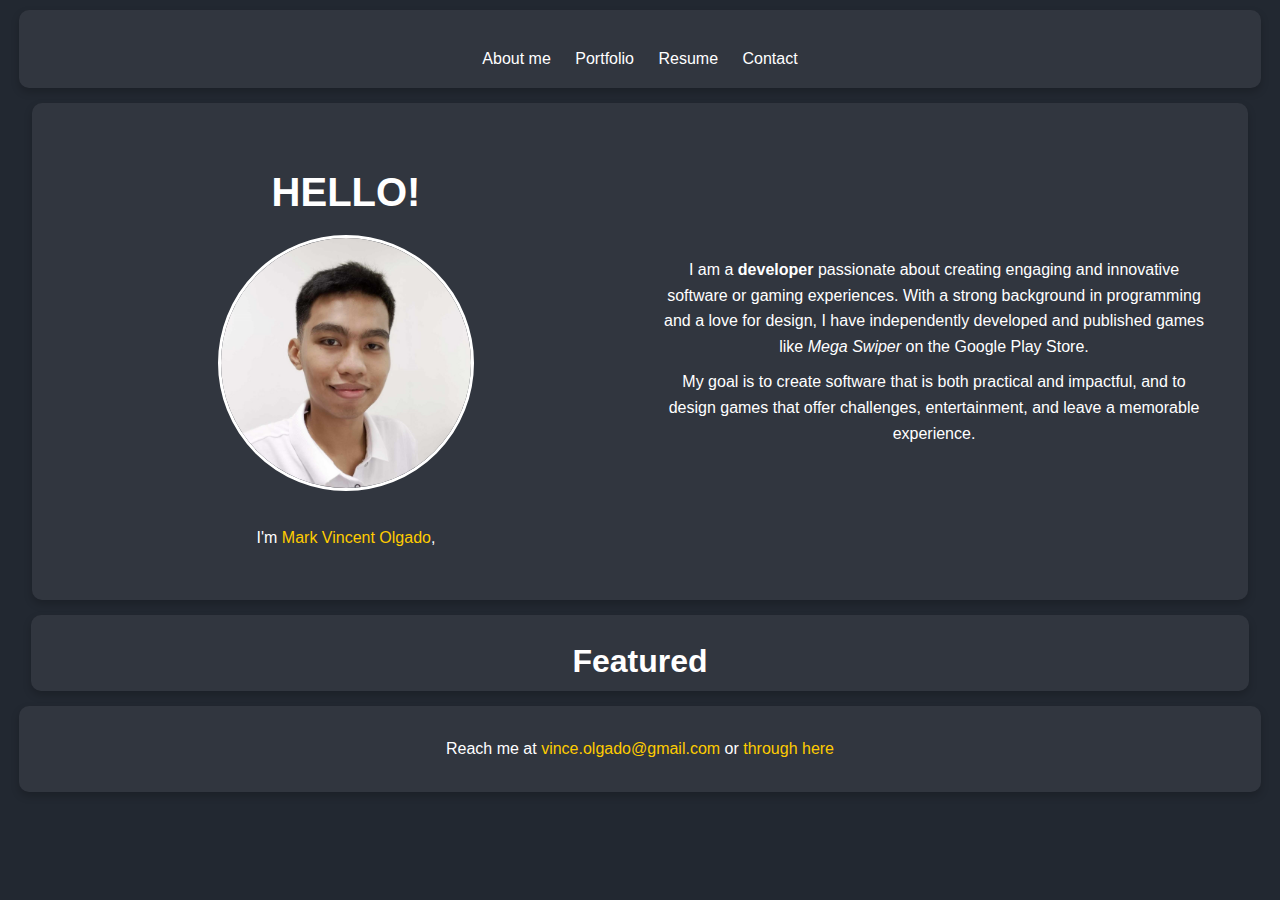
==== index.html @ 19123ec5 "0.2" ====
<!DOCTYPE html>
<html lang="en" class="index-page">
<head>
    <meta charset="UTF-8">
    <meta name="viewport" content="width=device-width, initial-scale=1.0">
    <title>Mark Vincent Olgado</title>
    <link rel="stylesheet" href="styles.css">
</head>
<body>
    <div>
        <div class="header-container">
            <header>
                <div class="nav">
                    <a href="index.html">About me</a>
                    <a href="portfolio.html">Portfolio</a>
                    <a href="resume.html">Resume</a>
                    <a href="contact.html">Contact</a>
                </div>
            </header>
        </div>


        <div class="container-index">
            <div class="left-section">
                <h1>HELLO!</h1>
                <img src="images/profile_1.jpg" alt="Mark Vincent Olgado" class="profile-pic">
                <p>I'm <span class="highlight">Mark Vincent Olgado</span>,</p>
            </div>
            
            <div class="right-section">
                <p>
                    I am a <b>developer</b> passionate about creating engaging and innovative software or gaming experiences.
                    With a strong background in programming and a love for design, I have independently developed and
                    published games like <em>Mega Swiper</em> on the Google Play Store.
                    
                </p>
                <p>
                    My goal is to create software that is both practical and impactful, 
                    and to design games that offer challenges, entertainment, and leave a memorable experience.
                </p>
            </div>
        </div>

        <div class="featured">
            <h2>Featured</h2>

        </div>
        <div class="footer-container">
            <header>
                <p> Reach me at <span class="highlight"><a href="mailto:vince.olgado@gmail.com">vince.olgado@gmail.com</a></span> 
                    or <span class="highlight"><a href="contact.html">through here</a></span> </p>
            </header>
        </div>
    </div>
</body>
</html>
---- styles.css ----
/* Common Styles */
body {
    font-family: Arial, sans-serif;
    margin: 0;
    padding: 0;
    background-color: #222831;
    color: #ffffff;
    display: flex;
    flex-direction: column;
    width: 100%;
    height: 100vh;
}

.header-container, .container, .container-index, .container-projects, .footer-container{
    text-align: center;
    max-width: 100%;
    padding: 20px;
    background-color: #31363F;
    border-radius: 10px;
    box-shadow: 0 4px 8px rgba(0, 0, 0, 0.2);
    margin: 0 auto;
    box-sizing: border-box;
}

h1, h2 {
    font-size: 2.5em;
    margin-bottom: 20px;
}

h2 {
    font-size: 2em;
    margin-bottom: 10px;
}

p {
    font-size: 1em;
    line-height: 1.6;
    margin: 10px 0;
}

.highlight {
    color: #ffcc00;
}

a {
    color: #ffcc00;
    text-decoration: none;
}

a:hover {
    text-decoration: underline;
}

.nav {
    margin-top: 20px;
}

.nav a {
    margin: 0 10px;
    color: #ffffff;
    text-decoration: none;
}

.nav a:hover {
    color: #ffcc00;
}

/* Layouts */

.header-container {
    max-width: 97%;
    margin-top: 10px;
    margin-bottom: 15px;
}

.container {
    max-width: 95%;
    justify-content: space-evenly;
    align-items: center;
    margin-bottom: 15px;
}

.container-index {
    max-width: 95%;
    justify-content: space-evenly;
    align-items: center;
    margin-bottom: 15px;
    display: flex;
}

.container-projects {
    max-width: 95%;
    justify-content: space-evenly;
    align-items: center;
    margin-bottom: 15px;
    display: flex;
}

.featured {
    text-align: center;
    max-width: 100%;
    padding: 1px;
    background-color: #31363F;
    border-radius: 10px;
    box-shadow: 0 4px 8px rgba(0, 0, 0, 0.2);
    margin: 0 auto;
    max-width: 95%;
    margin-bottom: 15px;
}

.footer-container {
    max-width: 97%;
    margin-top: 15px;
}

.left-section, .right-section {
    flex: 1;
    padding: 20px;
    max-width: 50%;
    text-align: center;
}

.gp-button {
    all: unset;
    cursor: pointer;
    padding: 0;
    border: none;
    background: none;
    display: inline;
}

.gp-button img {
    display: block;
}


/* Profile Pic */
.profile-pic {
    width: 250px;
    border-radius: 50%;
    margin-bottom: 20px;
    object-fit: cover;
    border: 3px solid #ffffff;
    display: inline-block;
}
.project-image {
    width: 500px;
    border-radius: 10px;
    object-fit: cover;
    border: 3px solid #ffffff;
    display: inline-block;
}

/* Contact List */
.contact-list {
    list-style: none;
    padding: 0;
}

.contact-list li {
    display: flex;
    align-items: center;
    justify-content: center;
    margin: 10px 0;
}

.contact-list li img {
    width: 24px;
    height: 24px;
    margin-right: 10px;
}

.contact-list a {
    color: #ffcc00;
    text-decoration: none;
}

.contact-list a:hover {
    text-decoration: underline;
}
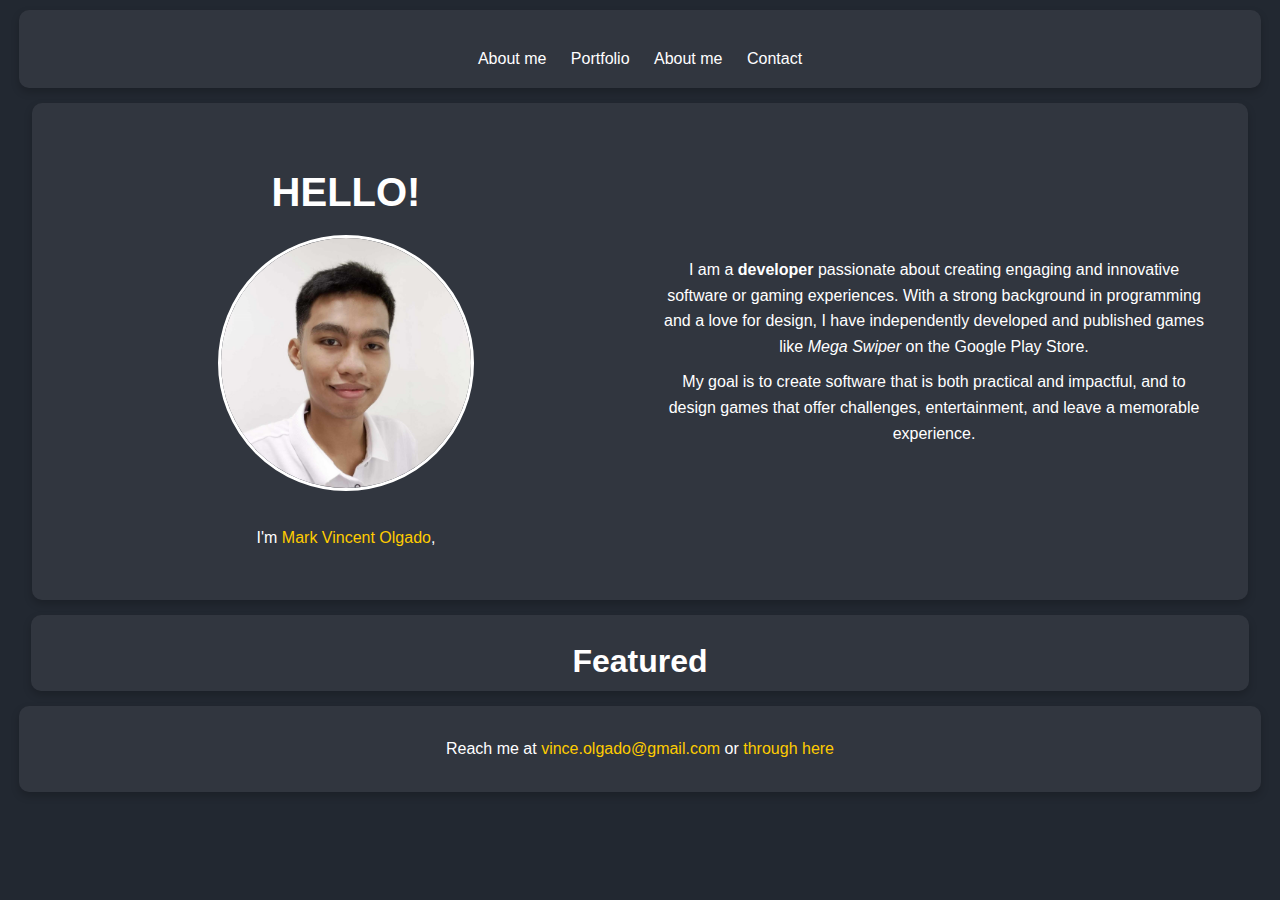
==== commit 9b41503a: "0.35" ====
--- a/index.html
+++ b/index.html
@@ -1,5 +1,5 @@
 <!DOCTYPE html>
-<html lang="en" class="index-page">
+<html lang="en">
 <head>
     <meta charset="UTF-8">
     <meta name="viewport" content="width=device-width, initial-scale=1.0">
@@ -11,10 +11,10 @@
         <div class="header-container">
             <header>
                 <div class="nav">
-                    <a href="index.html">About me</a>
-                    <a href="portfolio.html">Portfolio</a>
-                    <a href="resume.html">Resume</a>
-                    <a href="contact.html">Contact</a>
+                    <a href="./">About me</a>
+                    <a href="portfolio">Portfolio</a>
+                    <a href="about-me">About me</a>
+                    <a href="contact">Contact</a>
                 </div>
             </header>
         </div>
@@ -48,7 +48,7 @@
         <div class="footer-container">
             <header>
                 <p> Reach me at <span class="highlight"><a href="mailto:vince.olgado@gmail.com">vince.olgado@gmail.com</a></span> 
-                    or <span class="highlight"><a href="contact.html">through here</a></span> </p>
+                    or <span class="highlight"><a href="contact">through here</a></span> </p>
             </header>
         </div>
     </div>
--- a/styles.css
+++ b/styles.css
@@ -11,7 +11,7 @@
     height: 100vh;
 }
 
-.header-container, .container, .container-index, .container-projects, .footer-container{
+.double-container, .header-container, .container, .container-index, .container-projects, .footer-container{
     text-align: center;
     max-width: 100%;
     padding: 20px;
@@ -111,14 +111,23 @@
 .footer-container {
     max-width: 97%;
     margin-top: 15px;
+    margin-bottom: 15px;
 }
 
-.left-section, .right-section {
+.left-section, .right-section{
     flex: 1;
     padding: 20px;
     max-width: 50%;
     text-align: center;
 }
+
+.skills-list {
+   display: inline-table;
+   text-align: center;
+   width: 45%;
+   margin: 0 10px;
+}
+
 
 .gp-button {
     all: unset;
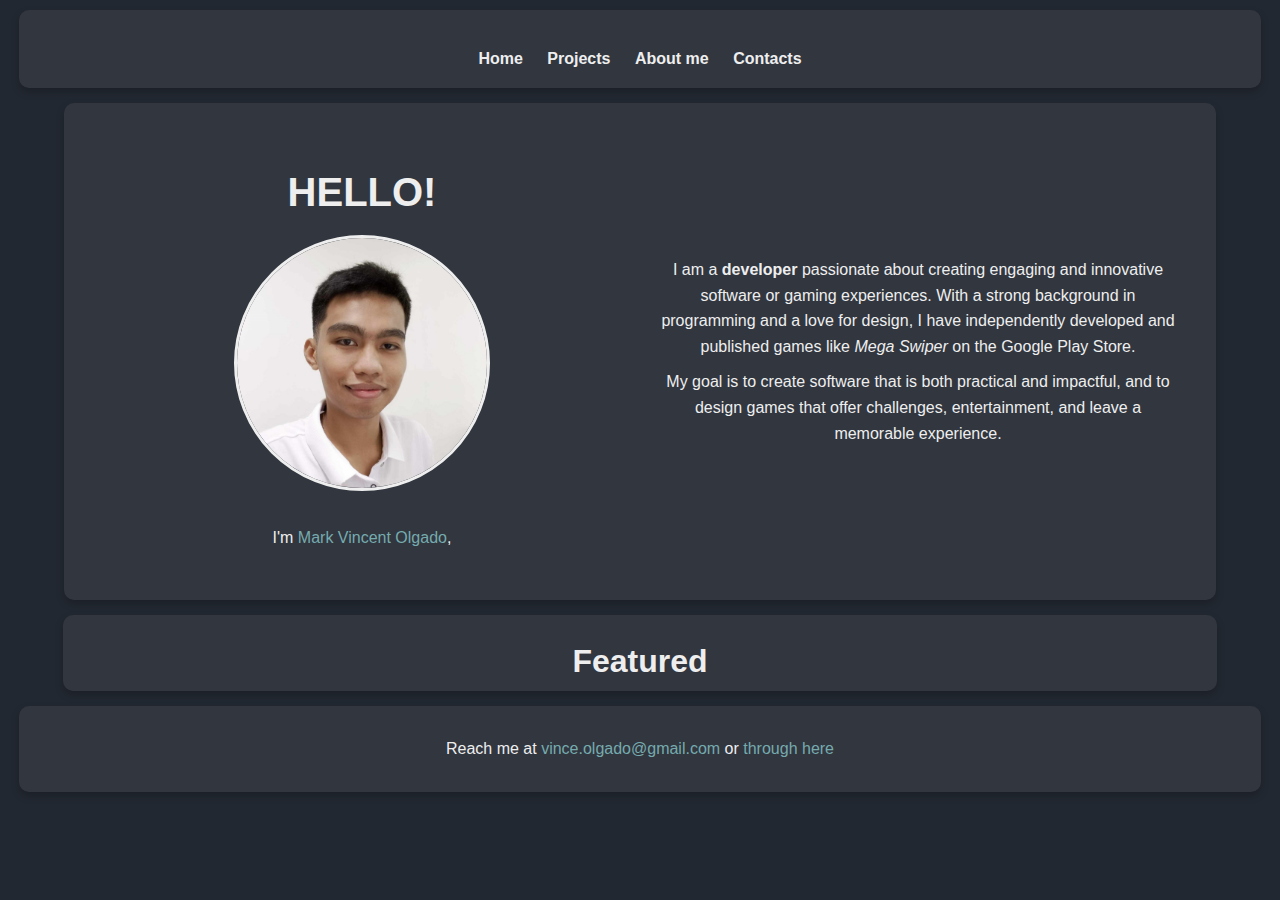
==== commit f4226b4a: "0.5" ====
--- a/index.html
+++ b/index.html
@@ -11,10 +11,10 @@
         <div class="header-container">
             <header>
                 <div class="nav">
-                    <a href="./">About me</a>
-                    <a href="portfolio">Portfolio</a>
-                    <a href="about-me">About me</a>
-                    <a href="contact">Contact</a>
+                    <a href="./"><b>Home</b></a>
+                    <a href="projects"><b>Projects</b></a>
+                    <a href="about-me"><b>About me</b></a>
+                    <a href="contacts"><b>Contacts</b></a>
                 </div>
             </header>
         </div>
--- a/styles.css
+++ b/styles.css
@@ -4,14 +4,14 @@
     margin: 0;
     padding: 0;
     background-color: #222831;
-    color: #ffffff;
+    color: #EEEEEE;
     display: flex;
     flex-direction: column;
     width: 100%;
     height: 100vh;
 }
 
-.double-container, .header-container, .container, .container-index, .container-projects, .footer-container{
+.container-double, .double-container, .header-container, .container, .container-index, .container-projects, .footer-container{
     text-align: center;
     max-width: 100%;
     padding: 20px;
@@ -39,11 +39,11 @@
 }
 
 .highlight {
-    color: #ffcc00;
+    color: #76ABAE;
 }
 
 a {
-    color: #ffcc00;
+    color: #76ABAE;
     text-decoration: none;
 }
 
@@ -57,12 +57,12 @@
 
 .nav a {
     margin: 0 10px;
-    color: #ffffff;
+    color: #EEEEEE;
     text-decoration: none;
 }
 
 .nav a:hover {
-    color: #ffcc00;
+    color: #76ABAE;
 }
 
 /* Layouts */
@@ -74,14 +74,34 @@
 }
 
 .container {
-    max-width: 95%;
-    justify-content: space-evenly;
-    align-items: center;
-    margin-bottom: 15px;
+    max-width: 90%;
+    justify-content: space-evenly;
+    align-items: center;
+    margin-bottom: 15px;
+}
+
+.container-double {
+    max-width: 90%;
+    justify-content: space-evenly;
+    align-items: center;
+    margin-bottom: 15px;
+    display: flex;
+}
+
+.container-small {
+    width: 50%;
+    height: 300px;
+    padding: 10px;
+    background-color: #31363F;
+    border-radius: 10px;
+    box-shadow: 0 4px 8px rgba(118, 171, 174, 0.2);
+    margin-left: 10px;
+    margin-right: 10px;
+    box-sizing: border-box;
 }
 
 .container-index {
-    max-width: 95%;
+    max-width: 90%;
     justify-content: space-evenly;
     align-items: center;
     margin-bottom: 15px;
@@ -89,7 +109,7 @@
 }
 
 .container-projects {
-    max-width: 95%;
+    max-width: 90%;
     justify-content: space-evenly;
     align-items: center;
     margin-bottom: 15px;
@@ -98,13 +118,12 @@
 
 .featured {
     text-align: center;
-    max-width: 100%;
+    max-width: 90%;
     padding: 1px;
     background-color: #31363F;
     border-radius: 10px;
     box-shadow: 0 4px 8px rgba(0, 0, 0, 0.2);
     margin: 0 auto;
-    max-width: 95%;
     margin-bottom: 15px;
 }
 
@@ -124,41 +143,50 @@
 .skills-list {
    display: inline-table;
    text-align: center;
-   width: 45%;
+   width: 35%;
    margin: 0 10px;
 }
-
-
-.gp-button {
-    all: unset;
-    cursor: pointer;
-    padding: 0;
-    border: none;
-    background: none;
-    display: inline;
-}
-
-.gp-button img {
-    display: block;
-}
-
+.skills-list p {
+    line-height: 1.2;
+    margin: 0;
+}
 
 /* Profile Pic */
 .profile-pic {
     width: 250px;
+    height: auto;
+    max-width: 100%;
     border-radius: 50%;
     margin-bottom: 20px;
     object-fit: cover;
-    border: 3px solid #ffffff;
+    border: 3px solid #EEEEEE;
     display: inline-block;
 }
+
 .project-image {
-    width: 500px;
+    width: 100%;
+    max-width: 500px;
+    height: auto;
     border-radius: 10px;
     object-fit: cover;
-    border: 3px solid #ffffff;
+    border: 3px solid #EEEEEE;
     display: inline-block;
 }
+
+.gp-button {
+    background-color: transparent; 
+    border: none; 
+    padding: 0; 
+    cursor: pointer; 
+    display: inline-block; 
+}
+
+.gp-button img {
+    display: block; 
+    width: 100px; 
+    height: auto; 
+}
+
 
 /* Contact List */
 .contact-list {
@@ -180,10 +208,48 @@
 }
 
 .contact-list a {
-    color: #ffcc00;
+    color: #76ABAE;
     text-decoration: none;
 }
 
 .contact-list a:hover {
     text-decoration: underline;
 }
+
+/* Make sure images scale with the display */
+img {
+    max-width: 100%;
+    height: auto;
+    display: block;
+}
+
+/* Media Query for small screen sizes (e.g., phones) */
+@media (max-width: 768px) {
+    .container-projects {
+        flex-direction: column;
+    }
+    .container-index {
+        flex-direction: column;
+    }
+    .container-small {
+        width: 100%;
+        height: 350px;
+        padding: 10px;
+        background-color: #31363F;
+        border-radius: 10px;
+        box-shadow: 0 4px 8px rgba(118, 171, 174, 0.2);
+        margin-top: 10px;
+        margin-bottom: 10px;
+        box-sizing: border-box;
+    }
+
+    .container-double {
+
+        flex-direction: column; /* Stack elements vertically */
+    }
+
+    .left-section, .right-section {
+        max-width: 100%; /* Make both sections full width */
+        flex: none; /* Prevent them from taking equal width */
+    }
+}
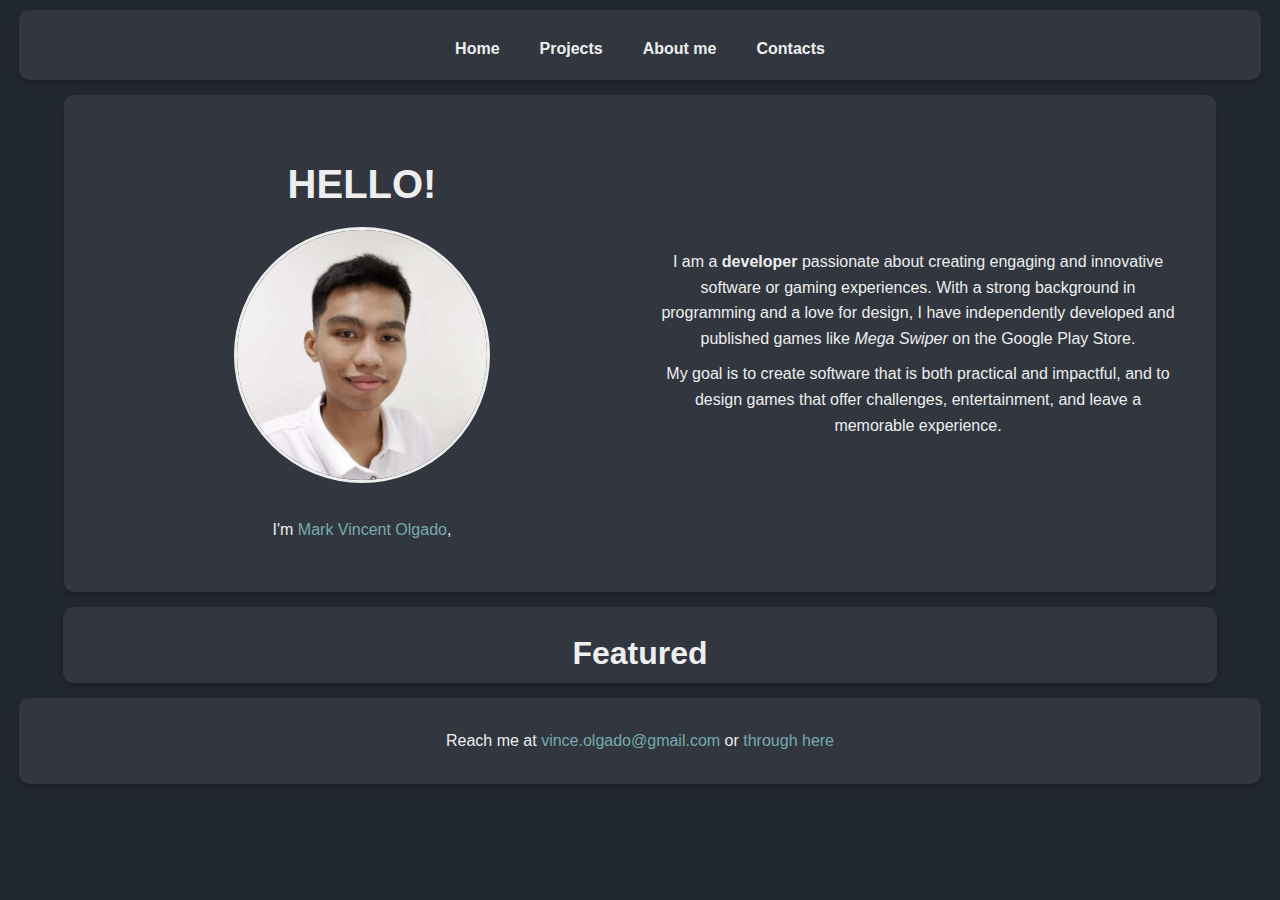
==== commit dfc55078: "0.8" ====
--- a/index.html
+++ b/index.html
@@ -7,10 +7,13 @@
     <link rel="stylesheet" href="styles.css">
 </head>
 <body>
+    <script src="scripts.js"></script>
+
     <div>
         <div class="header-container">
             <header>
-                <div class="nav">
+                <div class="burger-menu" onclick="toggleNav()">☰</div>
+                <div class="nav" id="navbar">
                     <a href="./"><b>Home</b></a>
                     <a href="projects"><b>Projects</b></a>
                     <a href="about-me"><b>About me</b></a>
--- a/styles.css
+++ b/styles.css
@@ -22,6 +22,9 @@
     box-sizing: border-box;
 }
 
+
+
+
 h1, h2 {
     font-size: 2.5em;
     margin-bottom: 20px;
@@ -51,14 +54,26 @@
     text-decoration: underline;
 }
 
+.burger-menu {
+    display: none;
+    font-size: 2em;
+    cursor: pointer;
+    color: #EEEEEE;
+    padding: 10px;
+}
+
 .nav {
-    margin-top: 20px;
+    display: flex;
+    justify-content: center;
+    gap: 20px;
 }
 
 .nav a {
-    margin: 0 10px;
     color: #EEEEEE;
     text-decoration: none;
+    padding: 10px;
+    font-size: 1em;
+    transition: color 0.3s;
 }
 
 .nav a:hover {
@@ -69,6 +84,7 @@
 
 .header-container {
     max-width: 97%;
+    height: 70px;
     margin-top: 10px;
     margin-bottom: 15px;
 }
@@ -225,6 +241,50 @@
 
 /* Media Query for small screen sizes (e.g., phones) */
 @media (max-width: 768px) {
+    .burger-menu {
+        display: block;
+        position: absolute; /* Make it independent of other elements */
+        right: 20px; /* Position it from the right edge */
+        top: 15px; /* Adjust the top spacing */
+        font-size: 1.5em; /* Optional: Adjust size */
+        cursor: pointer;
+    }
+    
+    .header-container {
+        position: relative; /* To contain the absolute positioning of .burger-menu */
+        text-align: left; /* Default alignment */
+        padding: 10px 20px;
+        background-color: #31363F;
+    }
+
+    .nav {
+        display: none; /* Hide navigation menu */
+        flex-direction: column; /* Stack items vertically */
+        position: absolute;
+        top: 100px; /* Adjust based on your header height */
+        width: 90%;
+        background-color: rgba(34, 40, 49, 0.98);
+        text-align: center;
+        z-index: 1000;
+        border-radius: 10px;
+        box-shadow: 0 4px 8px rgba(0, 0, 0, 0.2);
+        padding: 10px 0;
+    }
+    .nav a {
+        padding: 15px 0;
+        font-size: 1.2em;
+        border-bottom: 1px solid #222831;
+    }
+
+    .nav a:last-child {
+        border-bottom: none;
+    }
+
+    .nav.show {
+        display: flex; /* Show menu when toggled */
+    }
+
+
     .container-projects {
         flex-direction: column;
     }
@@ -233,7 +293,7 @@
     }
     .container-small {
         width: 100%;
-        height: 350px;
+        height: 40%;
         padding: 10px;
         background-color: #31363F;
         border-radius: 10px;
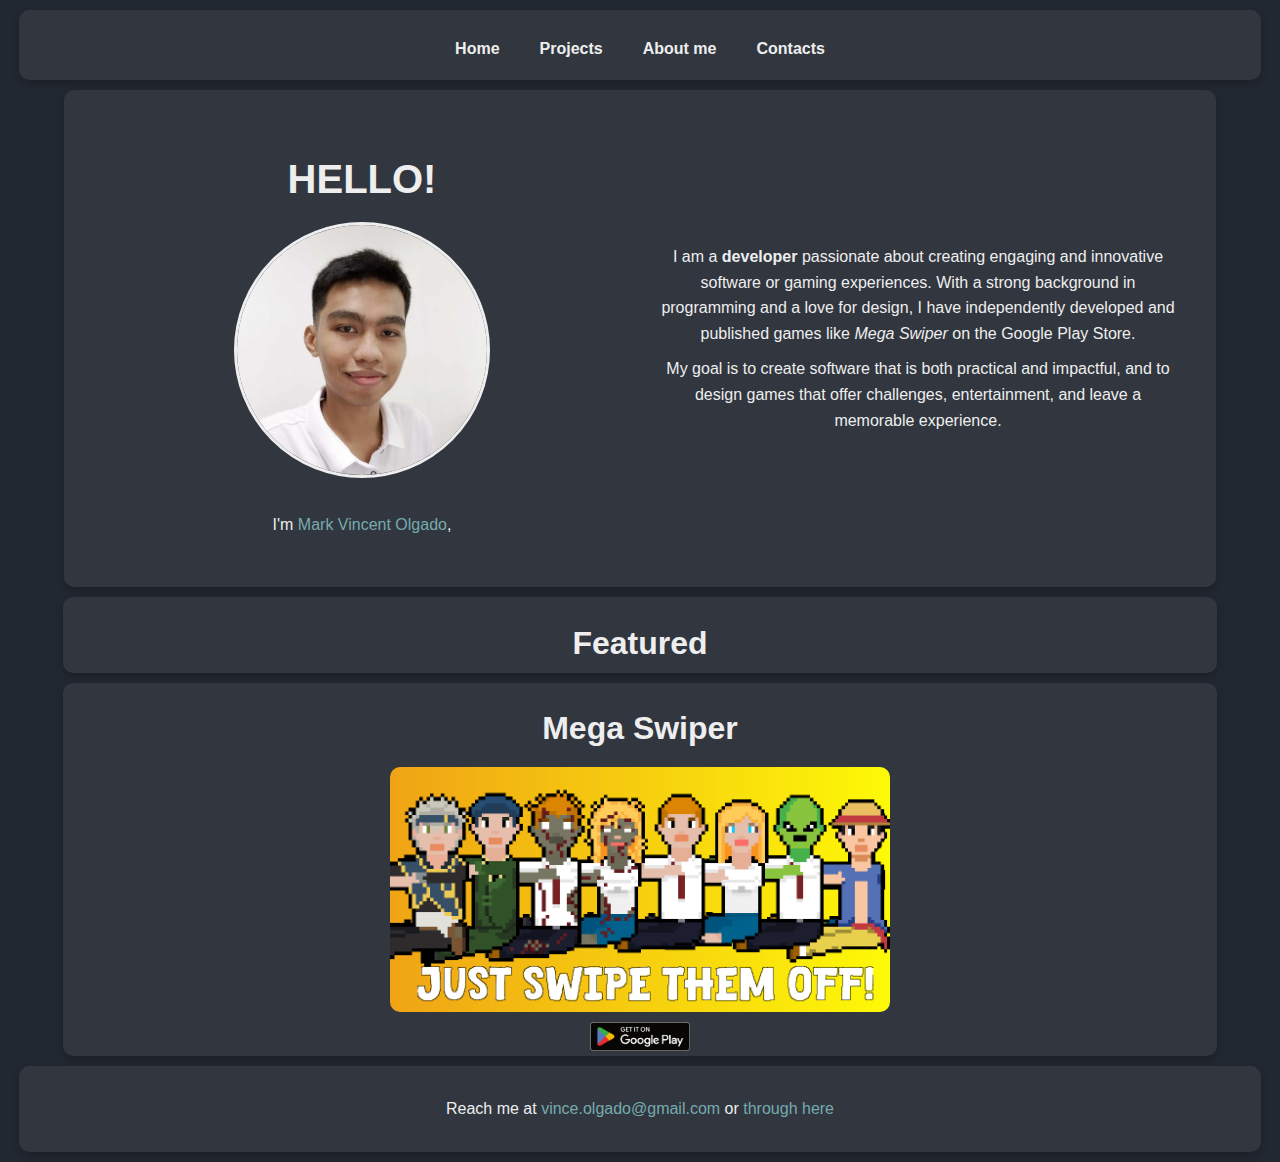
==== commit 3a1e1ab8: "1.0" ====
--- a/index.html
+++ b/index.html
@@ -5,6 +5,7 @@
     <meta name="viewport" content="width=device-width, initial-scale=1.0">
     <title>Mark Vincent Olgado</title>
     <link rel="stylesheet" href="styles.css">
+    <link rel="icon" type="image/x-icon" href="images/favicon1.png">
 </head>
 <body>
     <script src="scripts.js"></script>
@@ -44,9 +45,23 @@
             </div>
         </div>
 
+        <div class="title-page">
+            <h2>Featured</h2>
+        </div>
+
         <div class="featured">
-            <h2>Featured</h2>
-
+            <div class="featured-box">
+                <div>
+                    <h2>Mega Swiper</h2>
+                    <img src="images/projects/feature.png" alt="Mark Vincent Olgado" class="project-image">
+                    <a href="https://play.google.com/store/apps/details?id=com.musttouch.megaswiper&pcampaignid=web_share" target="_blank">
+                    <button class="gp-button">
+                        <img src="images/gp_button.png" alt="Google Play Button" style="width: 100px;">
+                    </button>
+                    </a>
+                </div>
+            </div>
+            
         </div>
         <div class="footer-container">
             <header>
--- a/styles.css
+++ b/styles.css
@@ -86,21 +86,21 @@
     max-width: 97%;
     height: 70px;
     margin-top: 10px;
-    margin-bottom: 15px;
+    margin-bottom: 10px;
 }
 
 .container {
     max-width: 90%;
     justify-content: space-evenly;
     align-items: center;
-    margin-bottom: 15px;
+    margin-bottom: 10px;
 }
 
 .container-double {
     max-width: 90%;
     justify-content: space-evenly;
     align-items: center;
-    margin-bottom: 15px;
+    margin-bottom: 10px;
     display: flex;
 }
 
@@ -120,7 +120,7 @@
     max-width: 90%;
     justify-content: space-evenly;
     align-items: center;
-    margin-bottom: 15px;
+    margin-bottom: 10px;
     display: flex;
 }
 
@@ -128,25 +128,51 @@
     max-width: 90%;
     justify-content: space-evenly;
     align-items: center;
-    margin-bottom: 15px;
-    display: flex;
+    margin-bottom: 10px;
+    display: flex;
+}
+
+.title-page {
+    text-align: center;
+    max-width: 90%;
+    padding: 1px;
+    background-color: #31363F;
+
+    border-radius: 10px;
+    box-shadow: 0 4px 8px rgba(0, 0, 0, 0.2);
+    margin: 0 auto;
+    margin-bottom: 10px;
 }
 
 .featured {
     text-align: center;
-    max-width: 90%;
     padding: 1px;
     background-color: #31363F;
+    max-width: 90%;
     border-radius: 10px;
     box-shadow: 0 4px 8px rgba(0, 0, 0, 0.2);
     margin: 0 auto;
-    margin-bottom: 15px;
+    margin-bottom: 10px;
+
+    display: flex;
+    flex-wrap: wrap;
+    gap: 25px;
+}
+.featured-box {
+    flex: 1 0 200px;
+}
+.featured-box > div {
+    display: flex;
+    flex-direction: column;
+    align-items: center;
+    justify-content: center;
+    gap: 10px;
 }
 
 .footer-container {
     max-width: 97%;
-    margin-top: 15px;
-    margin-bottom: 15px;
+    margin-top: 10px;
+    margin-bottom: 10px;
 }
 
 .left-section, .right-section{
@@ -185,8 +211,23 @@
     height: auto;
     border-radius: 10px;
     object-fit: cover;
-    border: 3px solid #EEEEEE;
     display: inline-block;
+}
+.left-section > div {
+    position: relative;
+    width: 100%;
+    padding-bottom: 56.25%;
+    height: 0;
+    overflow: hidden;
+}
+
+.video-container iframe{
+    position: absolute;
+    top: 0;
+    left: 0;
+    width: 100%;
+    height: 100%;
+    object-fit: contain;
 }
 
 .gp-button {
@@ -238,6 +279,7 @@
     height: auto;
     display: block;
 }
+
 
 /* Media Query for small screen sizes (e.g., phones) */
 @media (max-width: 768px) {
